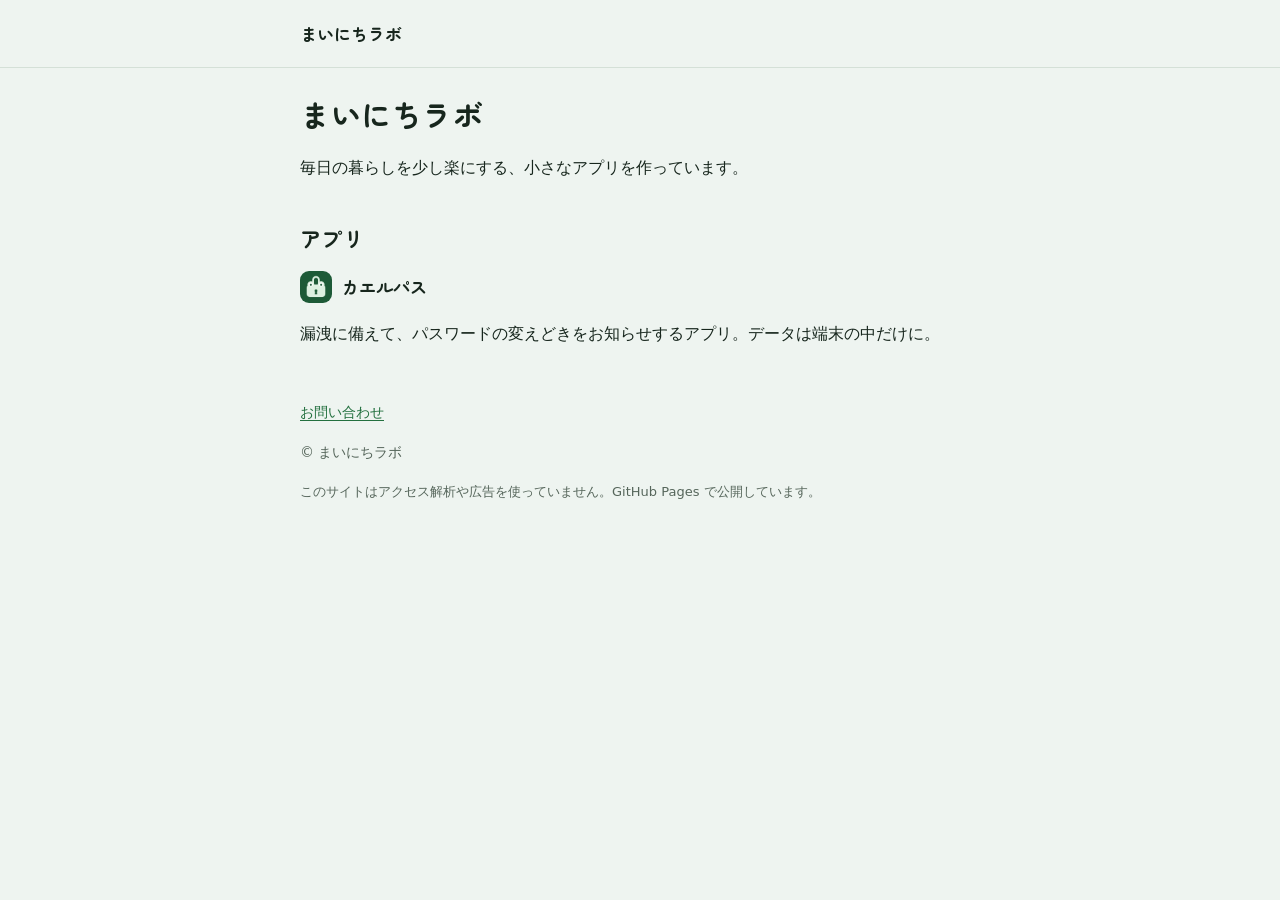
==== index.html @ f978f8f2 "サイトを公開（カエルパスの LP・規約・ポリシー・特商法表記・FAQ） Co-Authored-By: Claude Opus 5.5 <noreply@anthropic.com> Claude-S" ====
<!doctype html>
<html lang="ja">
<head>
<meta charset="utf-8">
<meta name="viewport" content="width=device-width,initial-scale=1">
<title>まいにちラボ</title>
<meta name="description" content="まいにちラボは、毎日の暮らしを少し楽にする小さなアプリを作っています。">
<meta name="referrer" content="no-referrer">
<meta name="theme-color" content="#1D5A37">
<link rel="icon" href="kaerupass/icon.png">
<link rel="stylesheet" href="style.css">
</head>
<body>
<div class="doc-bar"><div class="wrap narrow"><header class="bar"><a class="brand" href="./">まいにちラボ</a></header></div></div>
<main class="wrap narrow doc">
<h1>まいにちラボ</h1>
<p>毎日の暮らしを少し楽にする、小さなアプリを作っています。</p>
<h2>アプリ</h2>
<p><a class="brand" href="kaerupass/"><img src="kaerupass/icon.png" alt="" width="32" height="32">カエルパス</a></p>
<p>漏洩に備えて、パスワードの変えどきをお知らせするアプリ。データは端末の中だけに。</p>
</main>
<div class="wrap narrow"><footer><nav><a href="https://forms.gle/4QYCF3ZrTaQTNMqf8" rel="noopener">お問い合わせ</a></nav><p>© まいにちラボ</p>
<p class="note">このサイトはアクセス解析や広告を使っていません。GitHub Pages で公開しています。</p></footer></div>
</body>
</html>
---- style.css ----
@font-face{font-family:"KP Round";src:url("fonts/round.woff") format("woff");font-weight:700;font-display:swap}
:root{
  --paper:#EEF4F0; --surface:#FFFFFF; --line:#D4E0D7; --ink:#17261D; --muted:#56665B;
  --leaf:#23703F; --mint:#DDF0E1; --pond:#1D5A37; --pond-deep:#164A2D; --on-pond:#F3FAF5; --on-pond-muted:#BFDCC8;
  --coral:#F29A7E; --amber:#7D5600; --amber-soft:#F7E9C2; --bad:#A23F22; --bad-soft:#F8DDD2;
  --round:"KP Round","Hiragino Maru Gothic ProN","BIZ UDPGothic",sans-serif;
  --body:"Hiragino Sans","Noto Sans JP","Yu Gothic",system-ui,sans-serif;
}
@media (prefers-color-scheme:dark){:root{
  --paper:#0F1712; --surface:#18221B; --line:#2A372E; --ink:#E6EEE8; --muted:#A3B3A7;
  --leaf:#7BD096; --mint:#1E3326; --amber:#E8C46A; --amber-soft:#3A3018; --bad:#F0A58C; --bad-soft:#3A221A;
}}
*{box-sizing:border-box}
html{-webkit-text-size-adjust:100%}
body{margin:0;background:var(--paper);color:var(--ink);font-family:var(--body);line-height:1.85;font-size:16px;font-feature-settings:"palt" 0}
img,svg{display:block}
a{color:var(--leaf);text-underline-offset:3px}
:focus-visible{outline:2px solid var(--leaf);outline-offset:3px;border-radius:6px}
.wrap{max-width:1040px;margin:0 auto;padding:0 20px}
.narrow{max-width:720px}
h1,h2,h3{font-family:var(--round);font-weight:700;letter-spacing:.02em;word-break:auto-phrase}
.lead,.hero p{word-break:auto-phrase}
.nb{display:inline-block}
h2{font-size:clamp(24px,4.4vw,32px);line-height:1.5;margin:0 0 12px;text-wrap:balance}
.lead{color:var(--muted);margin:0 0 32px;max-width:36em}

/* ヘッダー */
.bar{display:flex;align-items:center;justify-content:space-between;padding:18px 0}
.brand{display:flex;align-items:center;gap:10px;color:inherit;text-decoration:none;font-family:var(--round);font-weight:700;font-size:17px}
.brand img{width:32px;height:32px;border-radius:9px}
.bar nav a{color:inherit;font-size:14px;text-decoration:none;opacity:.85}
.bar nav a:hover{text-decoration:underline;opacity:1}

/* ヒーロー：池の緑に水の輪、右にアプリの画面 */
.hero{background:var(--pond);color:var(--on-pond);position:relative;overflow:hidden}
.hero .bar{position:relative;z-index:1}
.ripples{position:absolute;right:-180px;top:-120px;width:760px;height:760px;pointer-events:none}
.ripples circle{fill:none;stroke:var(--on-pond);stroke-opacity:.07;stroke-width:2}
.hero-grid{display:grid;grid-template-columns:minmax(0,1.05fr) minmax(0,.95fr);gap:48px;align-items:center;padding:24px 0 96px;position:relative}
.hero h1{font-size:clamp(32px,5.2vw,50px);line-height:1.4;margin:0 0 20px;letter-spacing:.01em}
.hero p{color:var(--on-pond-muted);margin:0 0 28px;max-width:30em;font-size:17px}
.soon{display:inline-flex;align-items:center;gap:10px;background:var(--on-pond);color:var(--pond);border-radius:999px;padding:10px 20px 10px 12px;font-weight:700;font-size:15px}
.soon img{width:28px;height:28px;border-radius:8px}
.hero small{display:block;color:var(--on-pond-muted);margin-top:14px;font-size:13px}

/* スマホの画面（アプリのホームを HTML で再現） */
.phone{width:290px;margin:0 auto;border-radius:46px;background:#0B130E;padding:10px;box-shadow:0 30px 60px rgba(0,0,0,.35);position:relative}
.screen{border-radius:37px;overflow:hidden;background:#EEF4F0;color:#17261D;height:590px;position:relative;font-size:12px;line-height:1.5}
.s-hero{background:#1D5A37;color:#F3FAF5;padding:44px 16px 34px;position:relative}
.s-top{display:flex;justify-content:space-between;align-items:center;font-size:11px;opacity:.9}
.s-lock{width:26px;height:26px;border-radius:50%;background:rgba(255,255,255,.14);display:grid;place-items:center}
.s-head{font-family:var(--round);font-size:21px;line-height:1.45;margin:14px 0 10px}
.s-chips{display:flex;gap:6px;flex-wrap:wrap}
.s-chip{border-radius:999px;padding:2px 9px;font-size:10px;background:rgba(255,255,255,.14)}
.s-chip.alert{background:#F29A7E;color:#3A140A;font-weight:700}
.s-actions{display:grid;grid-template-columns:repeat(4,1fr);gap:6px;margin-top:16px;text-align:center;font-size:9px;white-space:nowrap;letter-spacing:-.02em}
.s-actions span{display:grid;place-items:center;height:40px;border-radius:13px;background:rgba(255,255,255,.12);margin-bottom:4px}
.s-actions b{font-weight:500}
.s-sheet{background:#EEF4F0;border-radius:20px 20px 0 0;margin-top:-20px;position:relative;padding:16px 12px}
.s-title{font-family:var(--round);font-size:13px;margin:0 4px 8px}
.s-list{background:#fff;border-radius:16px;border:1px solid #D4E0D7}
.s-row{display:flex;align-items:center;gap:10px;padding:10px 12px}
.s-row+.s-row{position:relative}
.s-row+.s-row::before{content:"";position:absolute;left:54px;right:0;top:0;border-top:1px solid #D4E0D7}
.s-mono{width:32px;height:32px;border-radius:10px;display:grid;place-items:center;font-weight:700;flex:none}
.s-row div{flex:1;min-width:0}
.s-row strong{display:block;font-size:12.5px}
.s-row em{font-style:normal;color:#56665B;font-size:10px}
.s-pill{border-radius:999px;padding:1px 8px;font-size:10px;font-weight:700;white-space:nowrap}
.s-pill.bad{background:#F8DDD2;color:#A23F22}
.s-pill.warn{background:#F7E9C2;color:#7D5600}
.s-pill.ok{color:#56665B;font-weight:400}

/* 通知（ページを開いたときに一度だけ、上から降りてくる） */
.notice{position:absolute;left:18px;right:18px;top:16px;z-index:2;background:rgba(246,250,247,.94);color:#17261D;border-radius:18px;padding:10px 12px;display:flex;gap:10px;box-shadow:0 10px 30px rgba(0,0,0,.28);font-size:11.5px;line-height:1.45;animation:drop .7s cubic-bezier(.2,.9,.3,1.2) 1s both}
.notice img{width:30px;height:30px;border-radius:8px;flex:none}
.notice b{display:flex;justify-content:space-between;font-size:11px;color:#56665B;font-weight:500}
@keyframes drop{from{transform:translateY(-130%);opacity:0}to{transform:none;opacity:1}}
@media (prefers-reduced-motion:reduce){.notice{animation:none}}

/* 3ステップ：番号の付いた順番。各ステップにアプリの画面の一部 */
.band{padding:88px 0}
.steps{list-style:none;padding:0;margin:0;display:grid;grid-template-columns:repeat(3,minmax(0,1fr));gap:20px;counter-reset:step}
.steps li{counter-increment:step;display:flex;flex-direction:column}
.steps h3{font-size:19px;margin:18px 0 6px;display:flex;align-items:center;gap:10px}
.steps h3::before{content:counter(step);display:inline-grid;place-items:center;width:30px;height:30px;border-radius:50%;background:var(--leaf);color:var(--paper);font-size:15px;flex:none}
.steps p{margin:0;color:var(--muted);font-size:15px}
.frag{background:var(--surface);border:1px solid var(--line);border-radius:22px;padding:22px 18px;min-height:150px;display:flex;flex-direction:column;justify-content:center;gap:10px}
.f-btn{display:flex;align-items:center;justify-content:center;gap:8px;border-radius:999px;padding:11px 14px;font-weight:700;font-size:14px;border:1px solid var(--line);color:var(--leaf);background:var(--paper)}
.f-btn.primary{background:var(--leaf);color:var(--paper);border-color:transparent}
.f-sub{font-size:12.5px;color:var(--muted);text-align:center}
.f-sub b{color:var(--ink)}
.f-pass{font-family:ui-monospace,Menlo,monospace;letter-spacing:3px;font-size:18px;text-align:center;background:var(--paper);border-radius:12px;padding:8px}
.f-copied{display:flex;align-items:center;justify-content:center;gap:6px;font-size:12.5px;color:var(--leaf);font-weight:700}

/* 端末の中だけ：図と短い説明 */
.local{background:var(--surface);border-top:1px solid var(--line);border-bottom:1px solid var(--line)}
.local-grid{display:grid;grid-template-columns:minmax(0,.9fr) minmax(0,1.1fr);gap:56px;align-items:center}
.diagram{max-width:380px;width:100%;margin:0 auto;color:var(--leaf)}
.facts{list-style:none;margin:0;padding:0;display:grid;gap:22px}
.facts li{display:grid;grid-template-columns:40px 1fr;gap:14px;align-items:start}
.facts .ic{width:40px;height:40px;border-radius:12px;background:var(--mint);display:grid;place-items:center;color:var(--leaf)}
.facts b{display:block;font-size:16px}
.facts span{color:var(--muted);font-size:15px}

/* なりすまし */
.spoof-grid{display:grid;grid-template-columns:minmax(0,1fr) minmax(0,1fr);gap:56px;align-items:center}
.urlcard{background:var(--surface);border:1px solid var(--line);border-radius:22px;padding:22px}
.urlcard label{display:block;font-size:13px;font-weight:700;margin-bottom:8px}
.urlfield{border:1.5px solid var(--line);border-radius:12px;padding:12px 14px;font-size:15px;background:var(--paper);overflow-wrap:anywhere}
.urlfield b{font-weight:700}
.warnline{display:flex;gap:8px;margin-top:12px;color:var(--bad);font-size:14px;line-height:1.6}
.warnline svg{flex:none;margin-top:3px}
.calm{list-style:none;margin:28px 0 0;padding:0;display:grid;gap:10px}
.calm li{padding-left:22px;position:relative;color:var(--muted);font-size:15px}
.calm li::before{content:"";position:absolute;left:2px;top:11px;width:8px;height:8px;border-radius:50%;background:var(--leaf)}

/* プラン */
.plans{display:grid;grid-template-columns:1fr 1fr;border:1px solid var(--line);border-radius:24px;overflow:hidden;background:var(--surface)}
.plan{padding:28px 26px}
.plan+.plan{border-left:1px solid var(--line);background:var(--mint)}
.plan h3{font-size:20px;margin:0 0 2px}
.price{font-family:var(--round);font-size:28px;margin:6px 0 2px}
.price small{font-family:var(--body);font-size:14px;color:var(--muted);font-weight:400}
.plan ul{margin:16px 0 0;padding-left:1.2em}
.plan li{margin:4px 0}
.fine{color:var(--muted);font-size:13px;margin:14px 2px 0}

/* よくある質問 */
.faq details{border-bottom:1px solid var(--line);padding:4px 0}
.faq summary{cursor:pointer;list-style:none;padding:16px 36px 16px 0;font-weight:700;position:relative}
.faq summary::-webkit-details-marker{display:none}
.faq summary::after{content:"";position:absolute;right:8px;top:24px;width:9px;height:9px;border-right:2px solid var(--leaf);border-bottom:2px solid var(--leaf);transform:rotate(45deg);transition:transform .2s}
.faq details[open] summary::after{transform:rotate(-135deg);top:28px}
.faq details p{margin:0 0 18px;color:var(--muted)}
.more{display:inline-block;margin-top:20px;font-weight:700}

/* 締め */
.closing{background:var(--pond);color:var(--on-pond);text-align:center;padding:80px 0}
.closing h2{margin-bottom:20px}
.closing img{width:84px;height:84px;border-radius:20px;margin:0 auto 24px;box-shadow:0 0 0 1px rgba(255,255,255,.25),0 14px 30px rgba(0,0,0,.3)}
.closing p{color:var(--on-pond-muted);margin:0 0 24px}

/* 文書のページ */
.doc h1{font-size:30px;line-height:1.5;margin:24px 0 8px}
.doc h2{font-size:21px;margin:40px 0 8px}
.doc h3{font-size:17px;margin:28px 0 6px}
.doc .updated{color:var(--muted);font-size:14px}
.doc table{border-collapse:collapse;width:100%;background:var(--surface);border-radius:16px;overflow:hidden;font-size:15px;border:1px solid var(--line)}
.doc th,.doc td{border-bottom:1px solid var(--line);padding:12px 14px;text-align:left;vertical-align:top}
.doc tr:last-child td{border-bottom:0}
.doc thead{display:none}
.doc td:first-child{width:30%;font-weight:700}
@media (max-width:560px){.doc table,.doc tbody,.doc tr,.doc td{display:block;width:100%!important}.doc td:first-child{border-bottom:0;padding-bottom:0}}
.doc-bar{border-bottom:1px solid var(--line);margin-bottom:8px}

footer{padding:36px 0 56px;color:var(--muted);font-size:14px}
footer nav{display:flex;flex-wrap:wrap;gap:8px 22px;margin-bottom:14px}
.note{color:var(--muted);font-size:13px}

@media (max-width:860px){
  .hero-grid,.local-grid,.spoof-grid{grid-template-columns:minmax(0,1fr);gap:40px}
  .hero-grid{padding-bottom:72px}
  .steps{grid-template-columns:minmax(0,1fr);gap:36px}
  .bar nav{display:none}
}
@media (max-width:560px){
  .plans{grid-template-columns:minmax(0,1fr)}
  .plan+.plan{border-left:0;border-top:1px solid var(--line)}
  .band{padding:64px 0}
  .phone{transform:scale(.92);transform-origin:top center;margin-bottom:-48px}
}
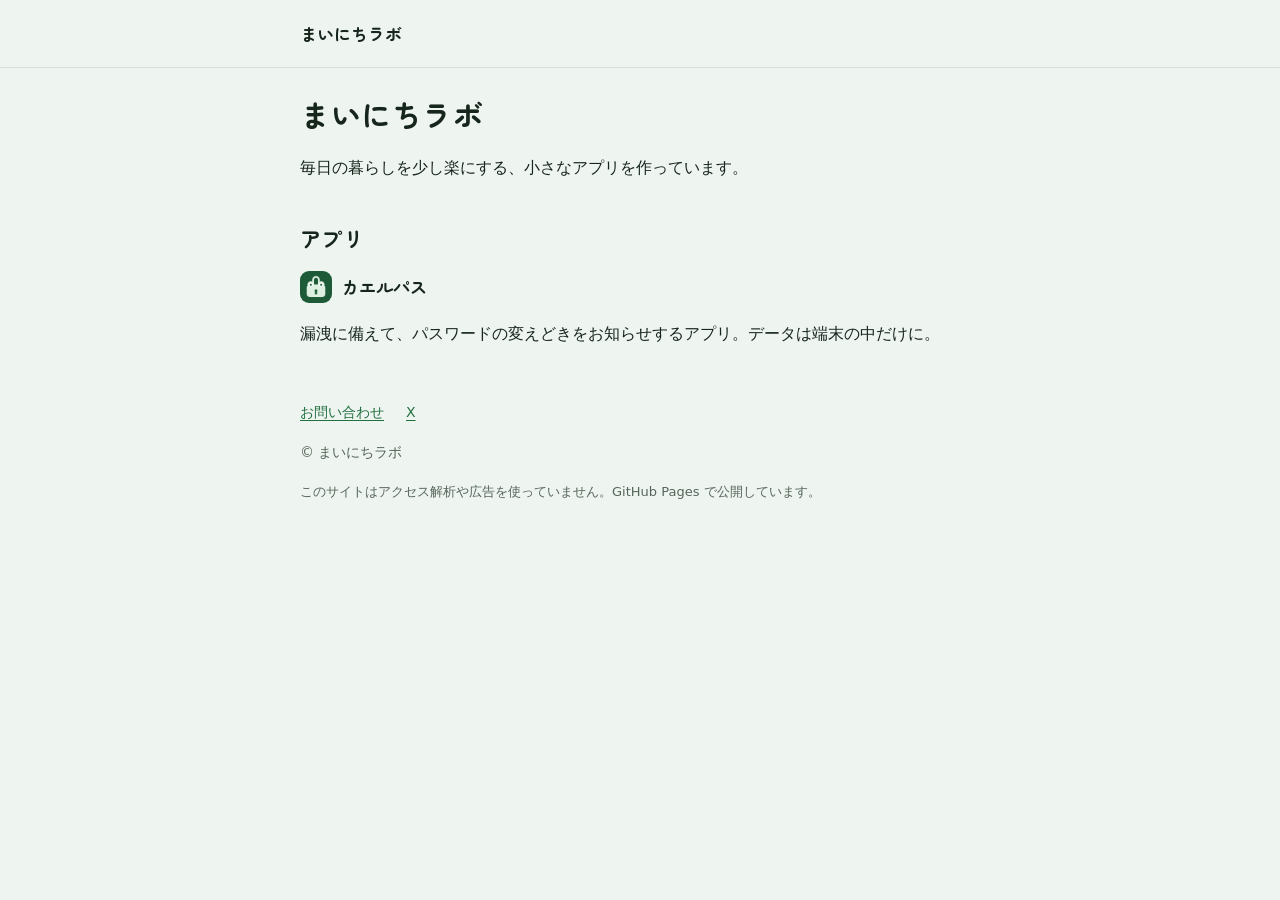
==== commit d2f0b6ab: "X（@mainichilabo）へのリンクを追加 Co-Authored-By: Claude Opus 5.5 <noreply@anthropic.com> Claude-Session: htt" ====
--- a/index.html
+++ b/index.html
@@ -19,7 +19,7 @@
 <p><a class="brand" href="kaerupass/"><img src="kaerupass/icon.png" alt="" width="32" height="32">カエルパス</a></p>
 <p>漏洩に備えて、パスワードの変えどきをお知らせするアプリ。データは端末の中だけに。</p>
 </main>
-<div class="wrap narrow"><footer><nav><a href="https://forms.gle/4QYCF3ZrTaQTNMqf8" rel="noopener">お問い合わせ</a></nav><p>© まいにちラボ</p>
+<div class="wrap narrow"><footer><nav><a href="https://forms.gle/4QYCF3ZrTaQTNMqf8" rel="noopener">お問い合わせ</a><a href="https://x.com/mainichilabo" rel="noopener">X</a></nav><p>© まいにちラボ</p>
 <p class="note">このサイトはアクセス解析や広告を使っていません。GitHub Pages で公開しています。</p></footer></div>
 </body>
 </html>
--- a/style.css
+++ b/style.css
@@ -3,7 +3,7 @@
   --paper:#EEF4F0; --surface:#FFFFFF; --line:#D4E0D7; --ink:#17261D; --muted:#56665B;
   --leaf:#23703F; --mint:#DDF0E1; --pond:#1D5A37; --pond-deep:#164A2D; --on-pond:#F3FAF5; --on-pond-muted:#BFDCC8;
   --coral:#F29A7E; --amber:#7D5600; --amber-soft:#F7E9C2; --bad:#A23F22; --bad-soft:#F8DDD2;
-  --round:"KP Round","Hiragino Maru Gothic ProN","BIZ UDPGothic",sans-serif;
+  --round:"KP Round","Hiragino Maru Gothic ProN",sans-serif;
   --body:"Hiragino Sans","Noto Sans JP","Yu Gothic",system-ui,sans-serif;
 }
 @media (prefers-color-scheme:dark){:root{
@@ -153,6 +153,11 @@
 .doc td:first-child{width:30%;font-weight:700}
 @media (max-width:560px){.doc table,.doc tbody,.doc tr,.doc td{display:block;width:100%!important}.doc td:first-child{border-bottom:0;padding-bottom:0}}
 .doc-bar{border-bottom:1px solid var(--line);margin-bottom:8px}
+.kv{background:var(--surface);border:1px solid var(--line);border-radius:16px;margin:24px 0;padding:4px 18px}
+.kv dt{font-weight:700;padding-top:14px}
+.kv dd{margin:2px 0 0;padding-bottom:14px;border-bottom:1px solid var(--line)}
+.kv dd:last-child{border-bottom:0}
+@media (min-width:640px){.kv{display:grid;grid-template-columns:13em 1fr;padding:4px 22px}.kv dt,.kv dd{padding:14px 0;border-bottom:1px solid var(--line)}.kv dd{margin:0;padding-left:16px}.kv dt:nth-last-of-type(1){border-bottom:0}}
 
 footer{padding:36px 0 56px;color:var(--muted);font-size:14px}
 footer nav{display:flex;flex-wrap:wrap;gap:8px 22px;margin-bottom:14px}
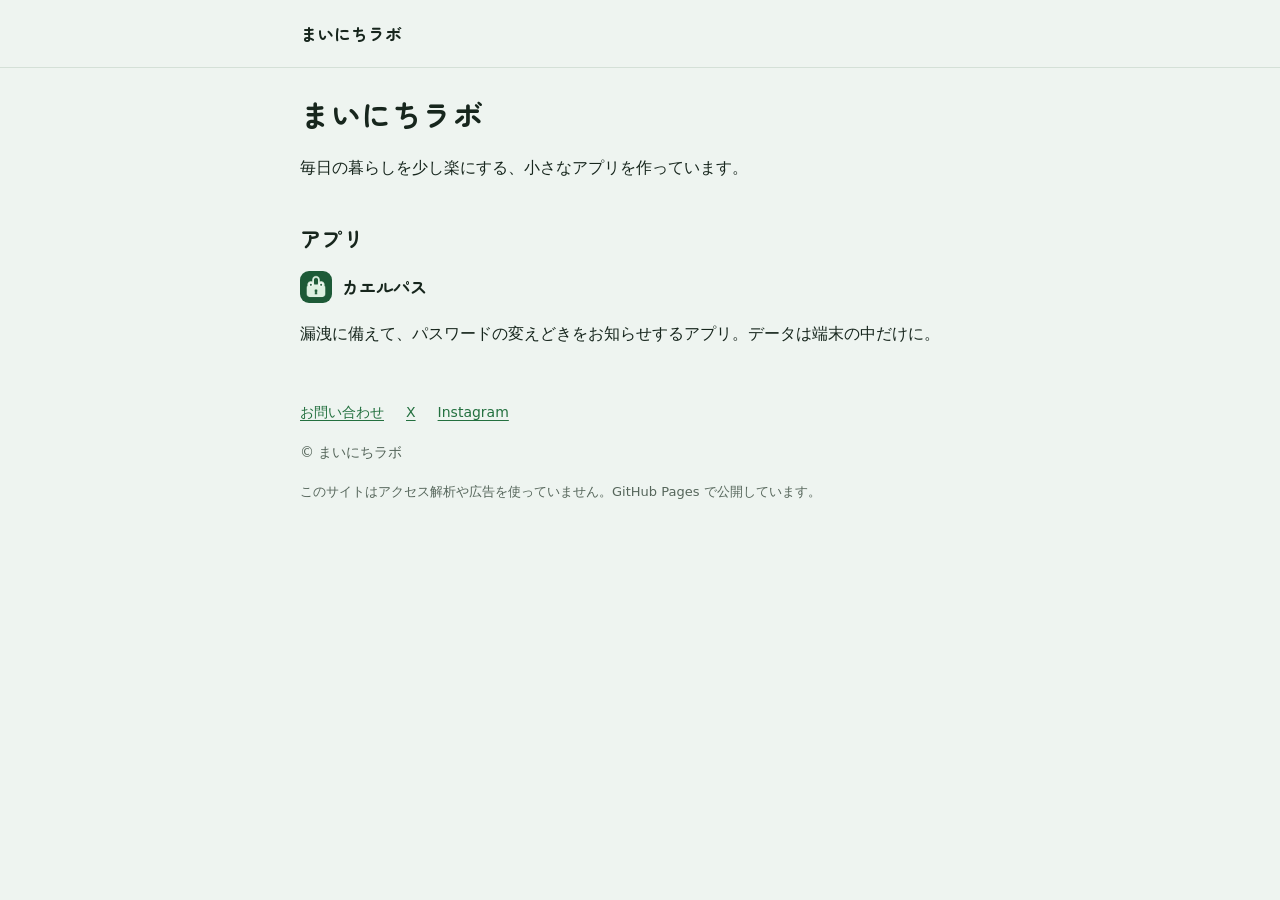
==== commit aa8711d7: "Instagram（@mainichilabo）へのリンクを追加 Co-Authored-By: Claude Opus 5.5 <noreply@anthropic.com> Claude-Sess" ====
--- a/index.html
+++ b/index.html
@@ -19,7 +19,7 @@
 <p><a class="brand" href="kaerupass/"><img src="kaerupass/icon.png" alt="" width="32" height="32">カエルパス</a></p>
 <p>漏洩に備えて、パスワードの変えどきをお知らせするアプリ。データは端末の中だけに。</p>
 </main>
-<div class="wrap narrow"><footer><nav><a href="https://forms.gle/4QYCF3ZrTaQTNMqf8" rel="noopener">お問い合わせ</a><a href="https://x.com/mainichilabo" rel="noopener">X</a></nav><p>© まいにちラボ</p>
+<div class="wrap narrow"><footer><nav><a href="https://forms.gle/4QYCF3ZrTaQTNMqf8" rel="noopener">お問い合わせ</a><a href="https://x.com/mainichilabo" rel="noopener">X</a><a href="https://www.instagram.com/mainichilabo/" rel="noopener">Instagram</a></nav><p>© まいにちラボ</p>
 <p class="note">このサイトはアクセス解析や広告を使っていません。GitHub Pages で公開しています。</p></footer></div>
 </body>
 </html>
